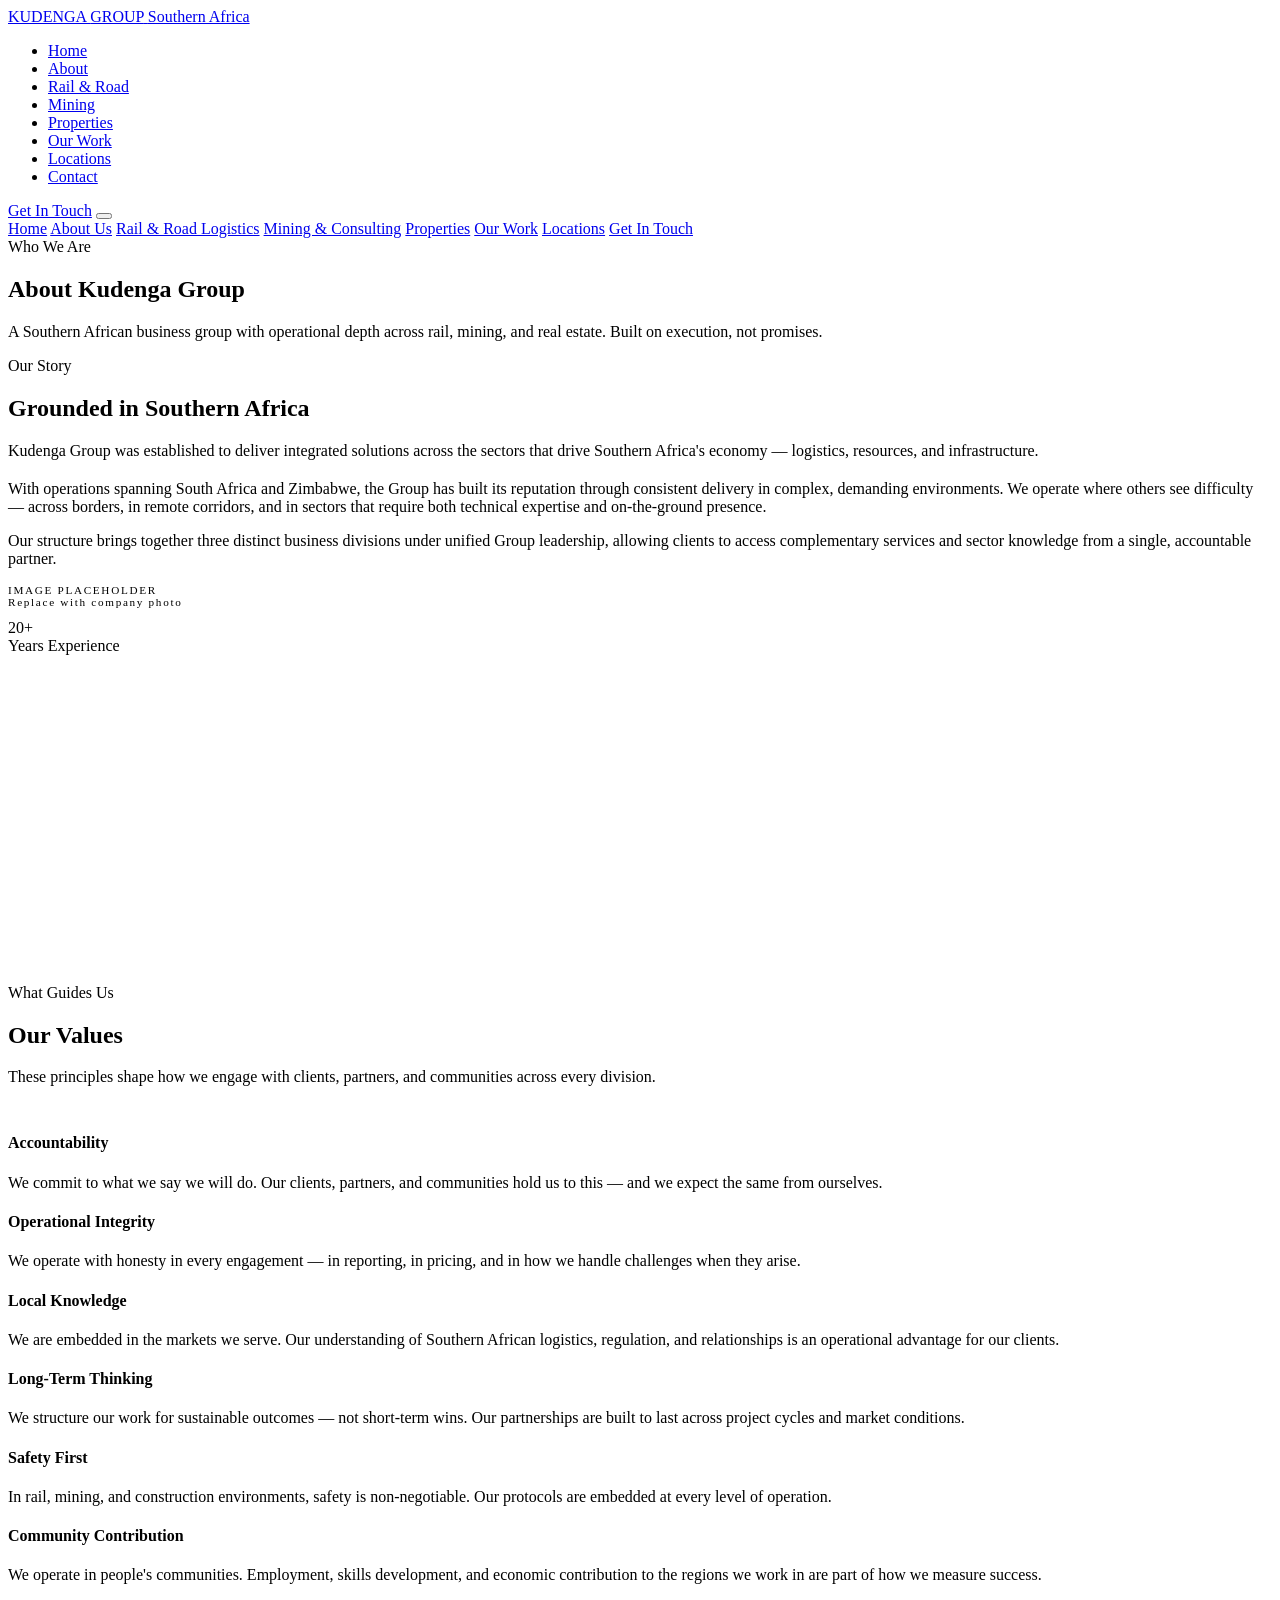
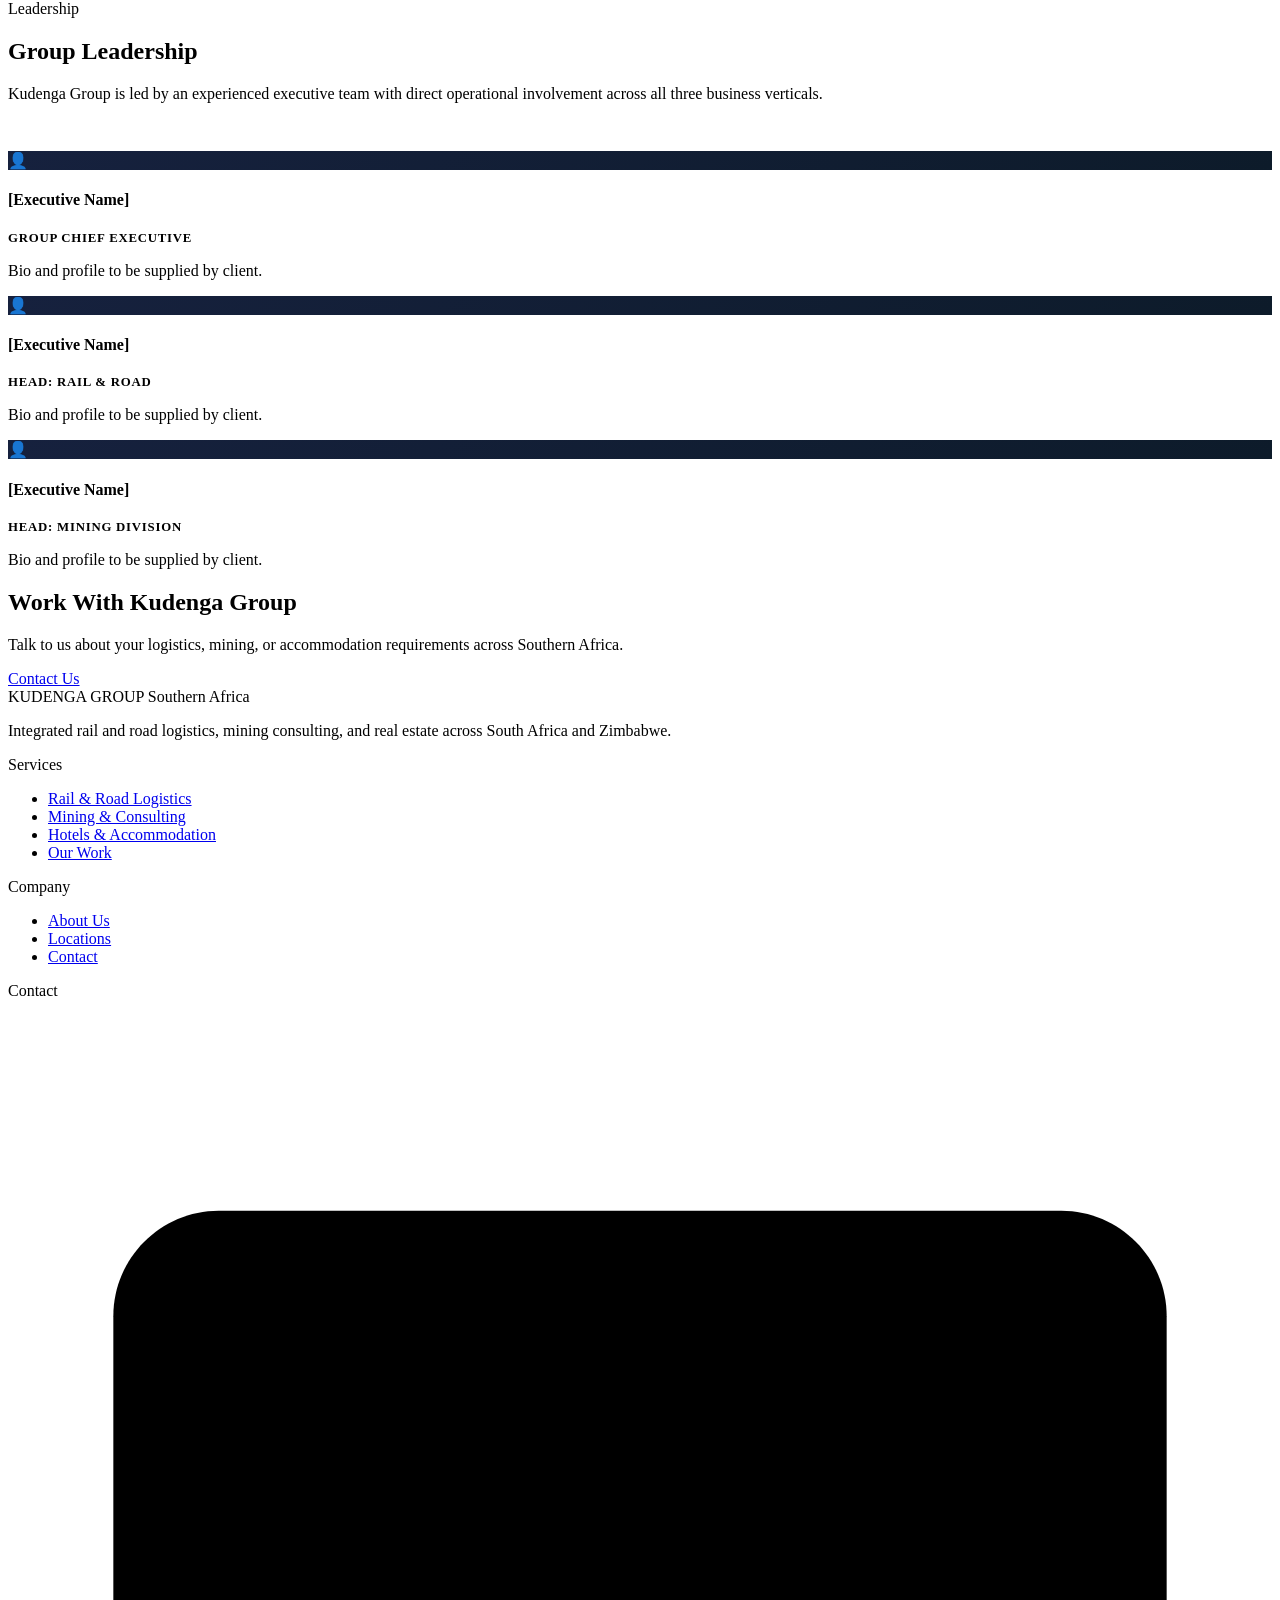
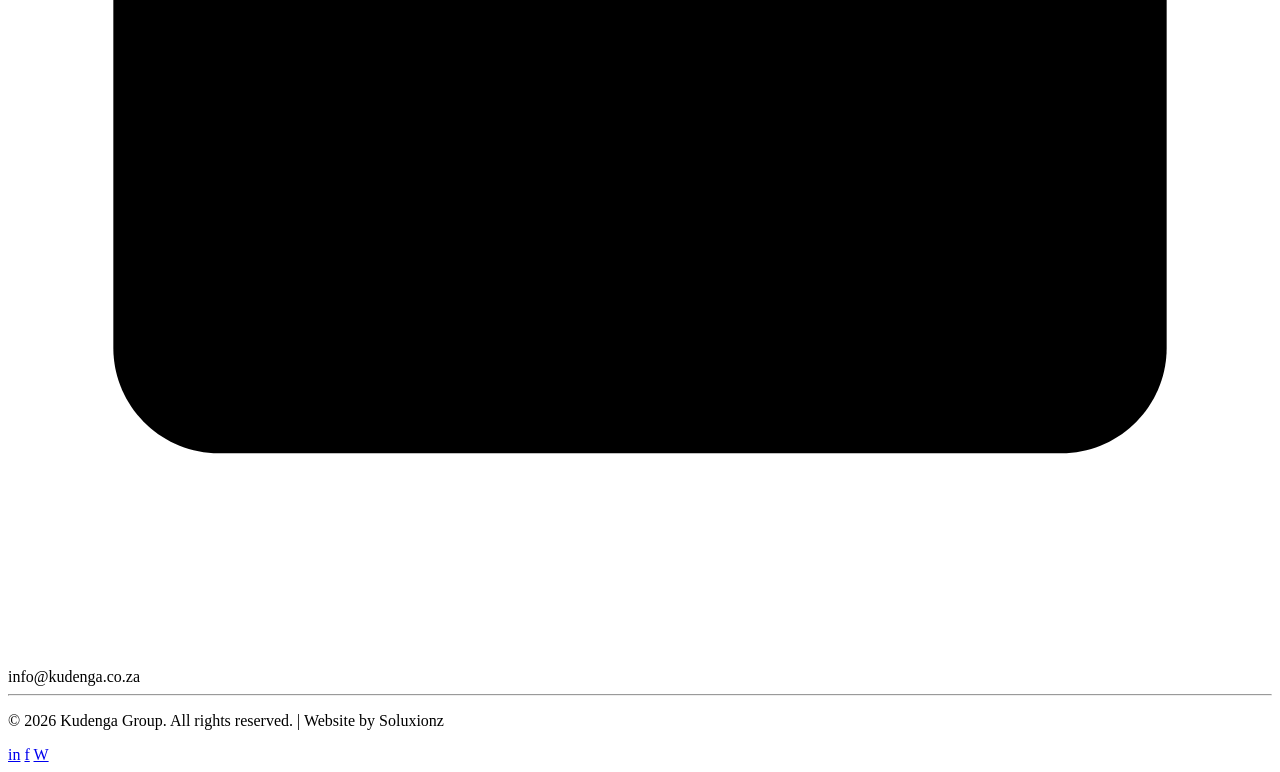
==== about.html @ 6212b82d "Add files via upload" ====
<!DOCTYPE html>
<html lang="en">
<head>
  <meta charset="UTF-8" />
  <meta name="viewport" content="width=device-width, initial-scale=1.0" />
  <meta name="description" content="About Kudenga Group — our history, leadership, values, and operational presence across Southern Africa." />
  <title>About Us | Kudenga Group</title>
  <link rel="preconnect" href="https://fonts.googleapis.com" />
  <link rel="preconnect" href="https://fonts.gstatic.com" crossorigin />
  <link href="https://fonts.googleapis.com/css2?family=Barlow+Condensed:wght@400;600;700;800&family=Inter:wght@400;500;600&display=swap" rel="stylesheet" />
  <link rel="stylesheet" href="css/style.css" />
  <link rel="icon" type="image/svg+xml" href="data:image/svg+xml,<svg xmlns='http://www.w3.org/2000/svg' viewBox='0 0 32 32'><rect width='32' height='32' fill='%231a1a2e'/><text y='24' x='4' font-size='22' fill='%23e8a020' font-family='Arial' font-weight='bold'>K</text></svg>" />
</head>
<body>

  <nav class="nav" role="navigation" aria-label="Main navigation">
    <div class="nav__inner">
      <a href="index.html" class="nav__logo">
        <span class="nav__logo-name">KUDENGA <span>GROUP</span></span>
        <span class="nav__logo-tag">Southern Africa</span>
      </a>
      <ul class="nav__links" role="list">
        <li><a href="index.html">Home</a></li>
        <li><a href="about.html">About</a></li>
        <li><a href="rail-road.html">Rail &amp; Road</a></li>
        <li><a href="mining.html">Mining</a></li>
        <li><a href="real-estate.html">Properties</a></li>
        <li><a href="projects.html">Our Work</a></li>
        <li><a href="locations.html">Locations</a></li>
        <li><a href="contact.html">Contact</a></li>
      </ul>
      <a href="contact.html" class="btn btn--primary nav__cta">Get In Touch</a>
      <button class="nav__hamburger" aria-label="Open menu" aria-expanded="false">
        <span></span><span></span><span></span>
      </button>
    </div>
  </nav>
  <div class="nav__mobile" role="dialog">
    <a href="index.html">Home</a>
    <a href="about.html">About Us</a>
    <a href="rail-road.html">Rail &amp; Road Logistics</a>
    <a href="mining.html">Mining &amp; Consulting</a>
    <a href="real-estate.html">Properties</a>
    <a href="projects.html">Our Work</a>
    <a href="locations.html">Locations</a>
    <a href="contact.html" class="btn btn--primary">Get In Touch</a>
  </div>

  <main id="main">

    <section class="page-hero" aria-labelledby="page-title">
      <div class="container">
        <span class="eyebrow">Who We Are</span>
        <h1 id="page-title">About Kudenga Group</h1>
        <span class="accent-line"></span>
        <p class="lead">A Southern African business group with operational depth across rail, mining, and real estate. Built on execution, not promises.</p>
      </div>
    </section>

    <!-- Overview -->
    <section class="section section--dark" aria-labelledby="overview-heading">
      <div class="container">
        <div class="grid-2">
          <div class="fade-up">
            <span class="eyebrow">Our Story</span>
            <h2 id="overview-heading">Grounded in Southern Africa</h2>
            <span class="accent-line"></span>
            <p class="lead">Kudenga Group was established to deliver integrated solutions across the sectors that drive Southern Africa's economy — logistics, resources, and infrastructure.</p>
            <p style="margin-top:20px;">With operations spanning South Africa and Zimbabwe, the Group has built its reputation through consistent delivery in complex, demanding environments. We operate where others see difficulty — across borders, in remote corridors, and in sectors that require both technical expertise and on-the-ground presence.</p>
            <p style="margin-top:16px;">Our structure brings together three distinct business divisions under unified Group leadership, allowing clients to access complementary services and sector knowledge from a single, accountable partner.</p>
          </div>
          <div class="about-strip__visual fade-up" style="height:400px;">
            <div class="about-strip__placeholder">
              <p style="font-size:0.7rem;letter-spacing:0.15em;color:var(--grey-dark);">IMAGE PLACEHOLDER<br/>Replace with company photo</p>
            </div>
            <div class="about-strip__badge">
              <div class="about-strip__badge-num">20+</div>
              <div class="about-strip__badge-text">Years Experience</div>
            </div>
          </div>
        </div>
      </div>
    </section>

    <!-- Values -->
    <section class="section section--steel" aria-labelledby="values-heading">
      <div class="container">
        <div class="section-header section-header--center fade-up">
          <span class="eyebrow">What Guides Us</span>
          <h2 id="values-heading">Our Values</h2>
          <span class="accent-line"></span>
          <p class="lead">These principles shape how we engage with clients, partners, and communities across every division.</p>
        </div>
        <div class="grid-3" style="margin-top:48px;">
          <div class="service-item fade-up">
            <h4>Accountability</h4>
            <p>We commit to what we say we will do. Our clients, partners, and communities hold us to this — and we expect the same from ourselves.</p>
          </div>
          <div class="service-item fade-up">
            <h4>Operational Integrity</h4>
            <p>We operate with honesty in every engagement — in reporting, in pricing, and in how we handle challenges when they arise.</p>
          </div>
          <div class="service-item fade-up">
            <h4>Local Knowledge</h4>
            <p>We are embedded in the markets we serve. Our understanding of Southern African logistics, regulation, and relationships is an operational advantage for our clients.</p>
          </div>
          <div class="service-item fade-up">
            <h4>Long-Term Thinking</h4>
            <p>We structure our work for sustainable outcomes — not short-term wins. Our partnerships are built to last across project cycles and market conditions.</p>
          </div>
          <div class="service-item fade-up">
            <h4>Safety First</h4>
            <p>In rail, mining, and construction environments, safety is non-negotiable. Our protocols are embedded at every level of operation.</p>
          </div>
          <div class="service-item fade-up">
            <h4>Community Contribution</h4>
            <p>We operate in people's communities. Employment, skills development, and economic contribution to the regions we work in are part of how we measure success.</p>
          </div>
        </div>
      </div>
    </section>

    <!-- Leadership placeholder -->
    <section class="section section--dark" aria-labelledby="leadership-heading">
      <div class="container">
        <div class="section-header fade-up">
          <span class="eyebrow">Leadership</span>
          <h2 id="leadership-heading">Group Leadership</h2>
          <span class="accent-line"></span>
          <p class="lead">Kudenga Group is led by an experienced executive team with direct operational involvement across all three business verticals.</p>
        </div>
        <div class="grid-3" style="margin-top:48px;">
          <div class="project-card fade-up">
            <div class="project-card__img" style="background:linear-gradient(135deg,#16213e,#0d1b2a);">
              <div class="project-card__img-placeholder" aria-hidden="true">👤</div>
            </div>
            <div class="project-card__body">
              <h4>[Executive Name]</h4>
              <p style="color:var(--amber);font-size:0.8rem;font-weight:600;letter-spacing:0.06em;text-transform:uppercase;margin-bottom:8px;">Group Chief Executive</p>
              <p>Bio and profile to be supplied by client.</p>
            </div>
          </div>
          <div class="project-card fade-up">
            <div class="project-card__img" style="background:linear-gradient(135deg,#16213e,#0d1b2a);">
              <div class="project-card__img-placeholder" aria-hidden="true">👤</div>
            </div>
            <div class="project-card__body">
              <h4>[Executive Name]</h4>
              <p style="color:var(--amber);font-size:0.8rem;font-weight:600;letter-spacing:0.06em;text-transform:uppercase;margin-bottom:8px;">Head: Rail &amp; Road</p>
              <p>Bio and profile to be supplied by client.</p>
            </div>
          </div>
          <div class="project-card fade-up">
            <div class="project-card__img" style="background:linear-gradient(135deg,#16213e,#0d1b2a);">
              <div class="project-card__img-placeholder" aria-hidden="true">👤</div>
            </div>
            <div class="project-card__body">
              <h4>[Executive Name]</h4>
              <p style="color:var(--amber);font-size:0.8rem;font-weight:600;letter-spacing:0.06em;text-transform:uppercase;margin-bottom:8px;">Head: Mining Division</p>
              <p>Bio and profile to be supplied by client.</p>
            </div>
          </div>
        </div>
      </div>
    </section>

    <section class="cta-band">
      <div class="container">
        <h2>Work With Kudenga Group</h2>
        <p>Talk to us about your logistics, mining, or accommodation requirements across Southern Africa.</p>
        <a href="contact.html" class="btn btn--primary">Contact Us</a>
      </div>
    </section>

  </main>

  <footer class="footer">
    <div class="container">
      <div class="footer__grid">
        <div class="footer__brand">
          <div class="nav__logo">
            <span class="nav__logo-name">KUDENGA <span>GROUP</span></span>
            <span class="nav__logo-tag">Southern Africa</span>
          </div>
          <p>Integrated rail and road logistics, mining consulting, and real estate across South Africa and Zimbabwe.</p>
        </div>
        <div>
          <div class="footer__col-title">Services</div>
          <ul class="footer__links">
            <li><a href="rail-road.html">Rail &amp; Road Logistics</a></li>
            <li><a href="mining.html">Mining &amp; Consulting</a></li>
            <li><a href="real-estate.html">Hotels &amp; Accommodation</a></li>
            <li><a href="projects.html">Our Work</a></li>
          </ul>
        </div>
        <div>
          <div class="footer__col-title">Company</div>
          <ul class="footer__links">
            <li><a href="about.html">About Us</a></li>
            <li><a href="locations.html">Locations</a></li>
            <li><a href="contact.html">Contact</a></li>
          </ul>
        </div>
        <div>
          <div class="footer__col-title">Contact</div>
          <div class="footer__contact-item">
            <svg viewBox="0 0 24 24" aria-hidden="true"><path d="M4 4h16c1.1 0 2 .9 2 2v12c0 1.1-.9 2-2 2H4c-1.1 0-2-.9-2-2V6c0-1.1.9-2 2-2z"/><polyline points="22,6 12,13 2,6"/></svg>
            <span>info@kudenga.co.za</span>
          </div>
        </div>
      </div>
      <hr class="divider" />
      <div class="footer__bottom">
        <p class="footer__copy">&copy; 2026 <span>Kudenga Group</span>. All rights reserved. | Website by <span>Soluxionz</span></p>
        <div class="footer__social">
          <a href="#" aria-label="LinkedIn">in</a>
          <a href="#" aria-label="Facebook">f</a>
          <a href="#" aria-label="WhatsApp">W</a>
        </div>
      </div>
    </div>
  </footer>

  <style>.sr-only{position:absolute;width:1px;height:1px;padding:0;margin:-1px;overflow:hidden;clip:rect(0,0,0,0);border:0;}</style>
  <script src="js/main.js"></script>
</body>
</html>
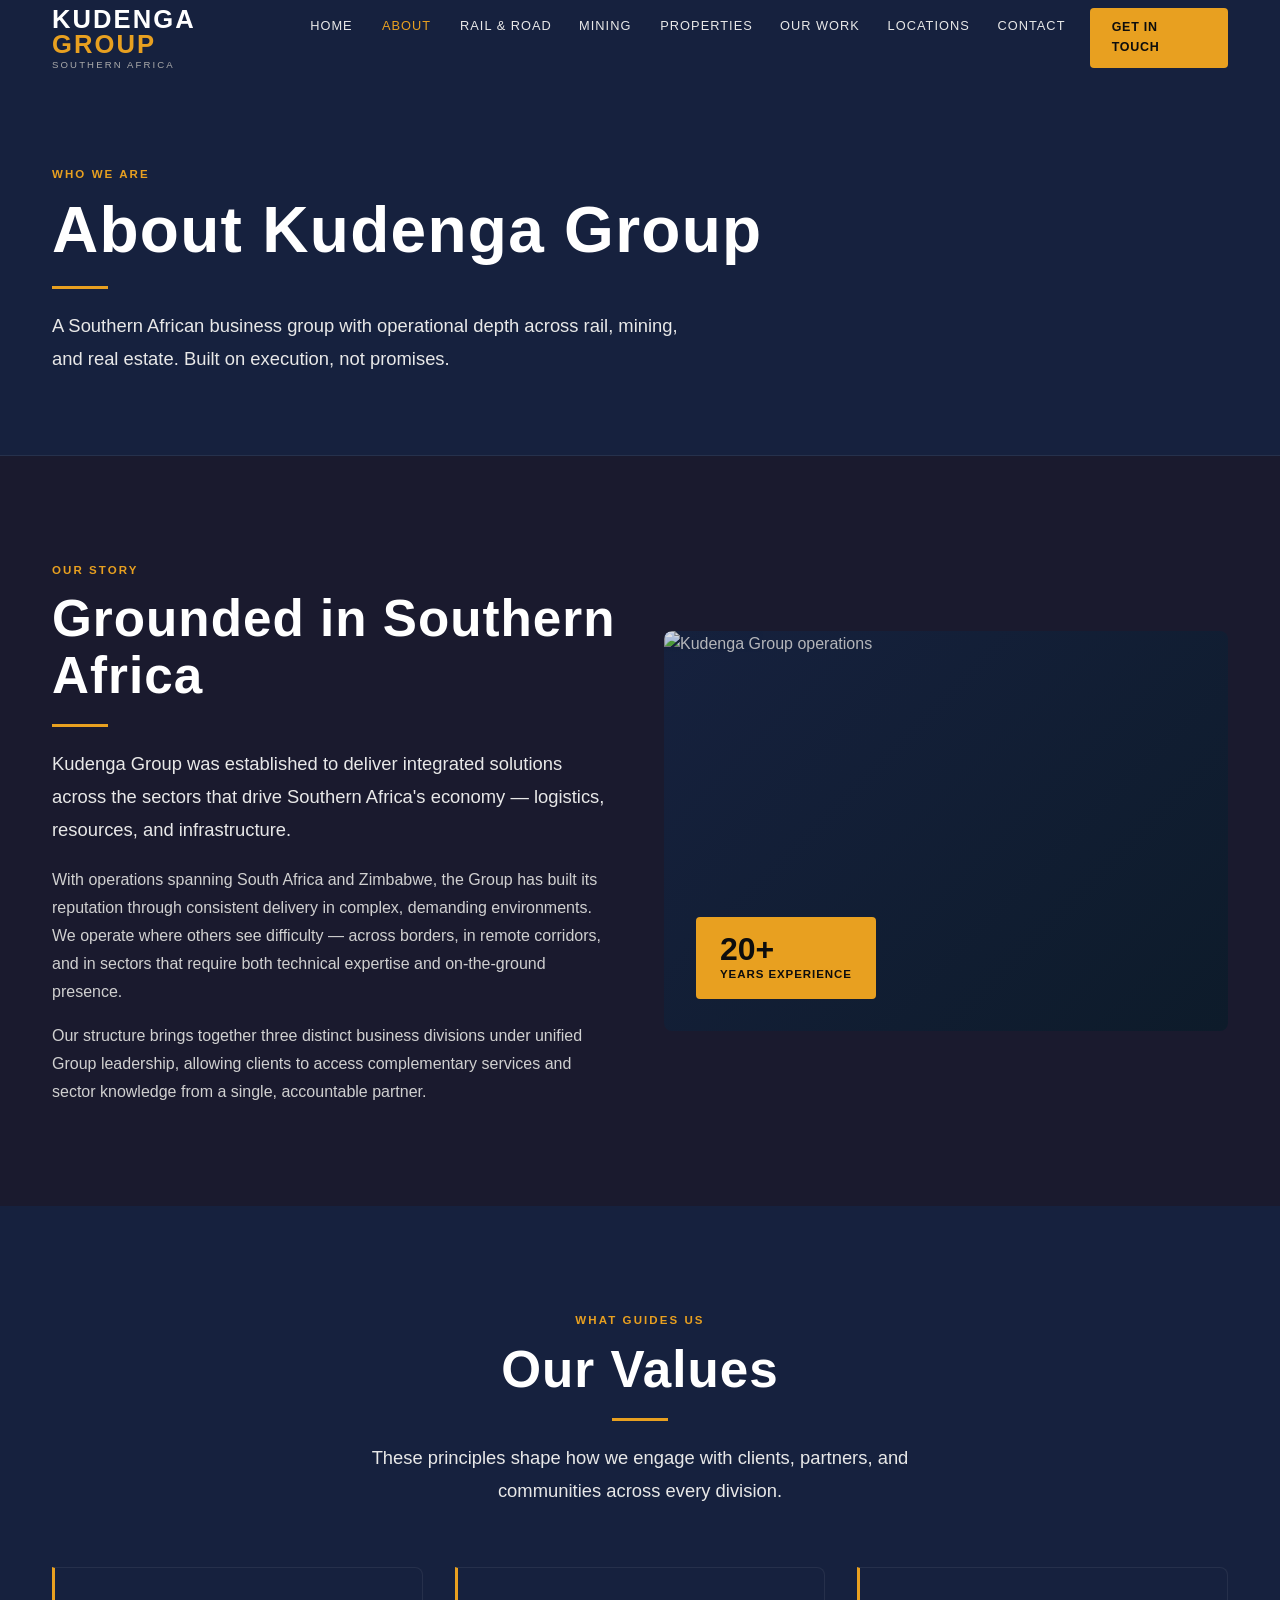
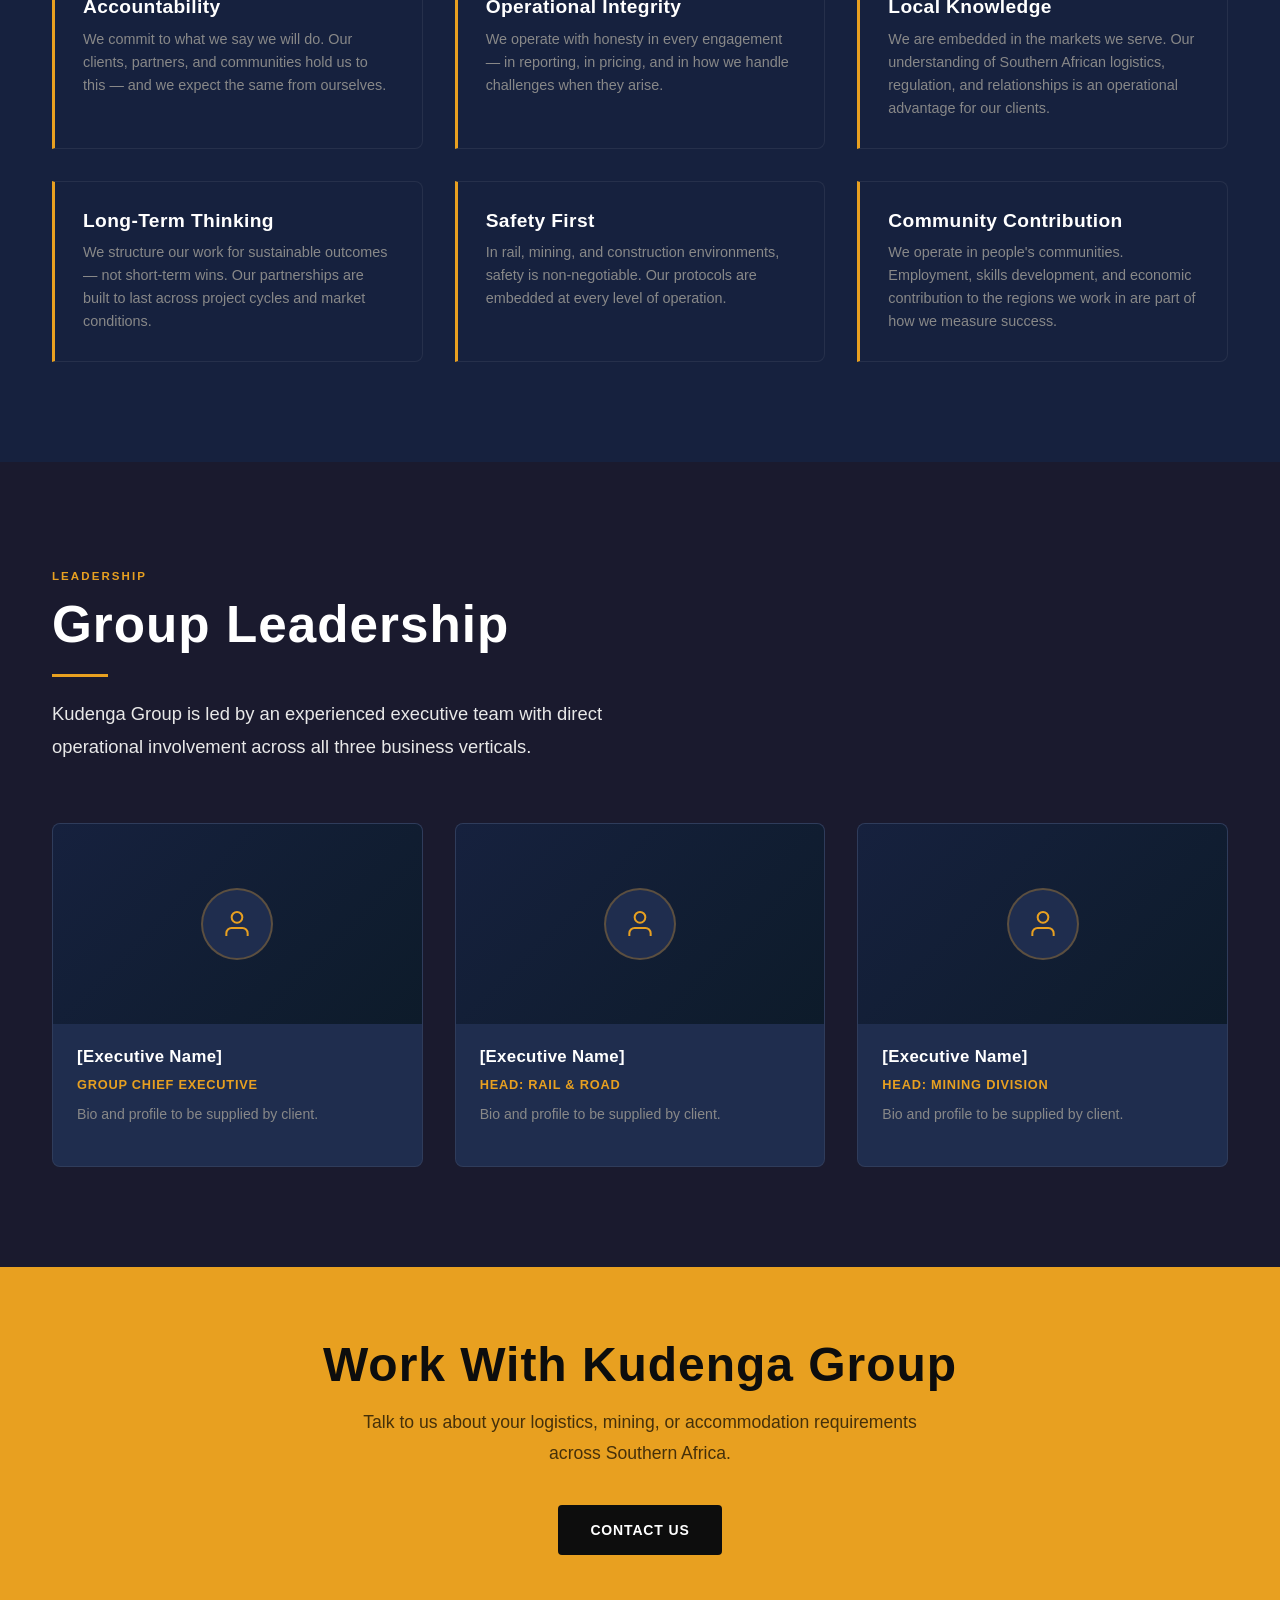
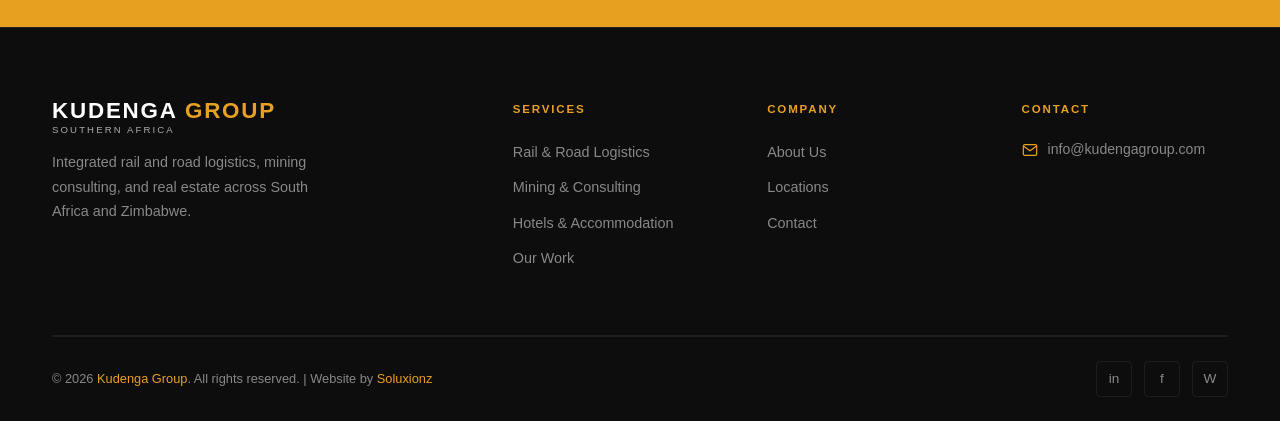
==== commit f2b8b46e: "Replace image placeholder and update contact email Updated contact email and replaced image placehol" ====
--- a/about.html
+++ b/about.html
@@ -70,9 +70,7 @@
             <p style="margin-top:16px;">Our structure brings together three distinct business divisions under unified Group leadership, allowing clients to access complementary services and sector knowledge from a single, accountable partner.</p>
           </div>
           <div class="about-strip__visual fade-up" style="height:400px;">
-            <div class="about-strip__placeholder">
-              <p style="font-size:0.7rem;letter-spacing:0.15em;color:var(--grey-dark);">IMAGE PLACEHOLDER<br/>Replace with company photo</p>
-            </div>
+            <img src="https://images.unsplash.com/photo-1586528116311-ad8dd3c8310d?w=900&q=80" alt="Kudenga Group operations" style="width:100%;height:100%;object-fit:cover;border-radius:var(--radius-lg);opacity:0.85;" loading="lazy"/>
             <div class="about-strip__badge">
               <div class="about-strip__badge-num">20+</div>
               <div class="about-strip__badge-text">Years Experience</div>
@@ -132,7 +130,7 @@
         <div class="grid-3" style="margin-top:48px;">
           <div class="project-card fade-up">
             <div class="project-card__img" style="background:linear-gradient(135deg,#16213e,#0d1b2a);">
-              <div class="project-card__img-placeholder" aria-hidden="true">👤</div>
+              <div style="width:72px;height:72px;border-radius:50%;background:var(--steel-light);border:2px solid var(--border-amber);display:flex;align-items:center;justify-content:center;margin:0 auto;"><svg width="32" height="32" viewBox="0 0 24 24" fill="none" stroke="var(--amber)" stroke-width="1.5"><path d="M20 21v-2a4 4 0 00-4-4H8a4 4 0 00-4 4v2"/><circle cx="12" cy="7" r="4"/></svg></div>
             </div>
             <div class="project-card__body">
               <h4>[Executive Name]</h4>
@@ -142,7 +140,7 @@
           </div>
           <div class="project-card fade-up">
             <div class="project-card__img" style="background:linear-gradient(135deg,#16213e,#0d1b2a);">
-              <div class="project-card__img-placeholder" aria-hidden="true">👤</div>
+              <div style="width:72px;height:72px;border-radius:50%;background:var(--steel-light);border:2px solid var(--border-amber);display:flex;align-items:center;justify-content:center;margin:0 auto;"><svg width="32" height="32" viewBox="0 0 24 24" fill="none" stroke="var(--amber)" stroke-width="1.5"><path d="M20 21v-2a4 4 0 00-4-4H8a4 4 0 00-4 4v2"/><circle cx="12" cy="7" r="4"/></svg></div>
             </div>
             <div class="project-card__body">
               <h4>[Executive Name]</h4>
@@ -152,7 +150,7 @@
           </div>
           <div class="project-card fade-up">
             <div class="project-card__img" style="background:linear-gradient(135deg,#16213e,#0d1b2a);">
-              <div class="project-card__img-placeholder" aria-hidden="true">👤</div>
+              <div style="width:72px;height:72px;border-radius:50%;background:var(--steel-light);border:2px solid var(--border-amber);display:flex;align-items:center;justify-content:center;margin:0 auto;"><svg width="32" height="32" viewBox="0 0 24 24" fill="none" stroke="var(--amber)" stroke-width="1.5"><path d="M20 21v-2a4 4 0 00-4-4H8a4 4 0 00-4 4v2"/><circle cx="12" cy="7" r="4"/></svg></div>
             </div>
             <div class="project-card__body">
               <h4>[Executive Name]</h4>
@@ -205,7 +203,7 @@
           <div class="footer__col-title">Contact</div>
           <div class="footer__contact-item">
             <svg viewBox="0 0 24 24" aria-hidden="true"><path d="M4 4h16c1.1 0 2 .9 2 2v12c0 1.1-.9 2-2 2H4c-1.1 0-2-.9-2-2V6c0-1.1.9-2 2-2z"/><polyline points="22,6 12,13 2,6"/></svg>
-            <span>info@kudenga.co.za</span>
+            <span>info@kudengagroup.com</span>
           </div>
         </div>
       </div>
--- a/css/style.css
+++ b/css/style.css
@@ -0,0 +1,1055 @@
+/* ============================================================
+   KUDENGA GROUP — DESIGN SYSTEM
+   Palette: Charcoal / Steel / Amber / Off-white
+   ============================================================ */
+
+:root {
+  --black:        #0d0d0d;
+  --charcoal:     #1a1a2e;
+  --steel:        #16213e;
+  --steel-light:  #1f2d4e;
+  --amber:        #e8a020;
+  --amber-dark:   #c4861a;
+  --amber-glow:   rgba(232, 160, 32, 0.12);
+  --offwhite:     #f4f4f4;
+  --white:        #ffffff;
+  --grey-light:   #e8e8e8;
+  --grey-mid:     #aaaaaa;
+  --grey-dark:    #555555;
+  --text-body:    #d0d0d0;
+  --text-muted:   #888888;
+  --border:       rgba(255,255,255,0.07);
+  --border-amber: rgba(232, 160, 32, 0.3);
+
+  --font-display: 'Barlow Condensed', sans-serif;
+  --font-body:    'Inter', sans-serif;
+
+  --nav-height:   76px;
+  --section-pad:  100px;
+  --radius:       4px;
+  --radius-lg:    8px;
+  --transition:   0.3s ease;
+  --shadow:       0 8px 32px rgba(0,0,0,0.4);
+  --shadow-amber: 0 4px 24px rgba(232,160,32,0.2);
+}
+
+/* ── RESET ─────────────────────────────────────────────── */
+*, *::before, *::after { box-sizing: border-box; margin: 0; padding: 0; }
+html { scroll-behavior: smooth; font-size: 16px; }
+body {
+  font-family: var(--font-body);
+  background: var(--charcoal);
+  color: var(--text-body);
+  line-height: 1.6;
+  overflow-x: hidden;
+}
+img { max-width: 100%; display: block; }
+a { text-decoration: none; color: inherit; }
+ul { list-style: none; }
+button { cursor: pointer; border: none; background: none; font-family: inherit; }
+
+/* ── TYPOGRAPHY ─────────────────────────────────────────── */
+h1, h2, h3, h4, h5 {
+  font-family: var(--font-display);
+  font-weight: 700;
+  line-height: 1.1;
+  letter-spacing: 0.02em;
+  color: var(--white);
+}
+h1 { font-size: clamp(2.8rem, 6vw, 5.5rem); }
+h2 { font-size: clamp(2rem, 4vw, 3.2rem); }
+h3 { font-size: clamp(1.4rem, 2.5vw, 2rem); }
+h4 { font-size: 1.2rem; }
+p  { font-size: 1rem; line-height: 1.75; color: var(--text-body); }
+
+.eyebrow {
+  display: inline-block;
+  font-family: var(--font-body);
+  font-size: 0.72rem;
+  font-weight: 600;
+  letter-spacing: 0.18em;
+  text-transform: uppercase;
+  color: var(--amber);
+  margin-bottom: 0.75rem;
+}
+.lead {
+  font-size: 1.15rem;
+  color: var(--grey-light);
+  max-width: 640px;
+  line-height: 1.8;
+}
+
+/* ── LAYOUT ─────────────────────────────────────────────── */
+.container {
+  width: 100%;
+  max-width: 1240px;
+  margin: 0 auto;
+  padding: 0 32px;
+}
+.container--wide { max-width: 1440px; }
+.section { padding: var(--section-pad) 0; }
+.section--dark  { background: var(--charcoal); }
+.section--steel { background: var(--steel); }
+.section--black { background: var(--black); }
+
+.grid-2 { display: grid; grid-template-columns: 1fr 1fr; gap: 48px; align-items: center; }
+.grid-3 { display: grid; grid-template-columns: repeat(3, 1fr); gap: 32px; }
+.grid-4 { display: grid; grid-template-columns: repeat(4, 1fr); gap: 24px; }
+
+/* ── SECTION HEADER ─────────────────────────────────────── */
+.section-header { margin-bottom: 60px; }
+.section-header--center { text-align: center; }
+.section-header--center .lead { margin: 0 auto; }
+.section-header h2 { margin-bottom: 16px; }
+.section-header .lead { margin-top: 12px; }
+
+/* ── AMBER ACCENT LINE ───────────────────────────────────── */
+.accent-line {
+  display: block;
+  width: 56px;
+  height: 3px;
+  background: var(--amber);
+  margin: 20px 0;
+}
+.section-header--center .accent-line { margin: 20px auto; }
+
+/* ── BUTTONS ─────────────────────────────────────────────── */
+.btn {
+  display: inline-flex;
+  align-items: center;
+  gap: 8px;
+  padding: 14px 32px;
+  font-family: var(--font-body);
+  font-size: 0.875rem;
+  font-weight: 600;
+  letter-spacing: 0.06em;
+  text-transform: uppercase;
+  border-radius: var(--radius);
+  transition: all var(--transition);
+}
+.btn--primary {
+  background: var(--amber);
+  color: var(--black);
+}
+.btn--primary:hover {
+  background: var(--amber-dark);
+  transform: translateY(-2px);
+  box-shadow: var(--shadow-amber);
+}
+.btn--outline {
+  border: 1.5px solid var(--amber);
+  color: var(--amber);
+}
+.btn--outline:hover {
+  background: var(--amber);
+  color: var(--black);
+  transform: translateY(-2px);
+}
+.btn--ghost {
+  border: 1.5px solid var(--border);
+  color: var(--white);
+}
+.btn--ghost:hover {
+  border-color: var(--amber);
+  color: var(--amber);
+}
+
+/* ── NAVIGATION ──────────────────────────────────────────── */
+.nav {
+  position: fixed;
+  top: 0; left: 0; right: 0;
+  z-index: 1000;
+  height: var(--nav-height);
+  display: flex;
+  align-items: center;
+  transition: background var(--transition), box-shadow var(--transition);
+  background: transparent;
+}
+.nav.scrolled {
+  background: rgba(13, 13, 13, 0.97);
+  box-shadow: 0 2px 24px rgba(0,0,0,0.5);
+  backdrop-filter: blur(12px);
+}
+.nav__inner {
+  width: 100%;
+  max-width: 1240px;
+  margin: 0 auto;
+  padding: 0 32px;
+  display: flex;
+  align-items: center;
+  justify-content: space-between;
+}
+.nav__logo {
+  display: flex;
+  flex-direction: column;
+  line-height: 1;
+}
+.nav__logo-name {
+  font-family: var(--font-display);
+  font-size: 1.6rem;
+  font-weight: 700;
+  letter-spacing: 0.08em;
+  text-transform: uppercase;
+  color: var(--white);
+}
+.nav__logo-name span { color: var(--amber); }
+.nav__logo-tag {
+  font-size: 0.6rem;
+  letter-spacing: 0.22em;
+  text-transform: uppercase;
+  color: var(--grey-mid);
+  margin-top: 2px;
+}
+.nav__links {
+  display: flex;
+  align-items: center;
+  gap: 8px;
+}
+.nav__links a {
+  font-size: 0.8rem;
+  font-weight: 500;
+  letter-spacing: 0.08em;
+  text-transform: uppercase;
+  color: var(--grey-light);
+  padding: 8px 12px;
+  border-radius: var(--radius);
+  transition: color var(--transition);
+  position: relative;
+}
+.nav__links a::after {
+  content: '';
+  position: absolute;
+  bottom: 4px; left: 12px; right: 12px;
+  height: 1.5px;
+  background: var(--amber);
+  transform: scaleX(0);
+  transition: transform var(--transition);
+}
+.nav__links a:hover { color: var(--white); }
+.nav__links a:hover::after { transform: scaleX(1); }
+.nav__links a.active { color: var(--amber); }
+.nav__cta {
+  margin-left: 16px;
+  padding: 10px 22px;
+  font-size: 0.78rem;
+}
+.nav__hamburger {
+  display: none;
+  flex-direction: column;
+  gap: 5px;
+  padding: 8px;
+}
+.nav__hamburger span {
+  display: block;
+  width: 24px;
+  height: 2px;
+  background: var(--white);
+  transition: all var(--transition);
+  border-radius: 2px;
+}
+
+/* ── MOBILE NAV ──────────────────────────────────────────── */
+.nav__mobile {
+  display: none;
+  position: fixed;
+  top: var(--nav-height);
+  left: 0; right: 0;
+  background: rgba(10,10,20,0.98);
+  backdrop-filter: blur(16px);
+  padding: 24px 32px 40px;
+  z-index: 999;
+  border-top: 1px solid var(--border);
+  flex-direction: column;
+  gap: 4px;
+}
+.nav__mobile.open { display: flex; }
+.nav__mobile a {
+  font-size: 1rem;
+  font-weight: 500;
+  letter-spacing: 0.06em;
+  text-transform: uppercase;
+  color: var(--grey-light);
+  padding: 14px 0;
+  border-bottom: 1px solid var(--border);
+  transition: color var(--transition);
+}
+.nav__mobile a:hover { color: var(--amber); }
+.nav__mobile .btn {
+  margin-top: 20px;
+  width: 100%;
+  justify-content: center;
+}
+
+/* ── HERO ────────────────────────────────────────────────── */
+.hero {
+  position: relative;
+  height: 100vh;
+  min-height: 680px;
+  display: flex;
+  align-items: flex-end;
+  overflow: hidden;
+}
+.hero__slides {
+  position: absolute;
+  inset: 0;
+}
+.hero__slide {
+  position: absolute;
+  inset: 0;
+  background-size: cover;
+  background-position: center;
+  opacity: 0;
+  transition: opacity 1.2s ease;
+}
+.hero__slide.active { opacity: 1; }
+
+/* Placeholder gradient backgrounds until real images are added */
+.hero__slide:nth-child(1) {
+  background-image:
+    linear-gradient(160deg, rgba(13,13,13,0.3) 0%, rgba(13,13,13,0.6) 100%),
+    linear-gradient(135deg, #0d1b2a 0%, #1a3a5c 50%, #0d1b2a 100%);
+}
+.hero__slide:nth-child(2) {
+  background-image:
+    linear-gradient(160deg, rgba(13,13,13,0.3) 0%, rgba(13,13,13,0.6) 100%),
+    linear-gradient(135deg, #1a1a0d 0%, #3a2a0d 50%, #1a1a0d 100%);
+}
+.hero__slide:nth-child(3) {
+  background-image:
+    linear-gradient(160deg, rgba(13,13,13,0.3) 0%, rgba(13,13,13,0.6) 100%),
+    linear-gradient(135deg, #0d1a0d 0%, #1a3a1a 50%, #0d1a0d 100%);
+}
+
+.hero__overlay {
+  position: absolute;
+  inset: 0;
+  background: linear-gradient(
+    to top,
+    rgba(13,13,13,0.95) 0%,
+    rgba(13,13,13,0.5) 45%,
+    rgba(13,13,13,0.15) 100%
+  );
+}
+.hero__content {
+  position: relative;
+  z-index: 2;
+  width: 100%;
+  max-width: 1240px;
+  margin: 0 auto;
+  padding: 0 32px 80px;
+}
+.hero__label {
+  display: inline-flex;
+  align-items: center;
+  gap: 10px;
+  margin-bottom: 20px;
+}
+.hero__label-line {
+  width: 32px;
+  height: 2px;
+  background: var(--amber);
+}
+.hero__label span {
+  font-size: 0.72rem;
+  font-weight: 600;
+  letter-spacing: 0.2em;
+  text-transform: uppercase;
+  color: var(--amber);
+}
+.hero h1 {
+  max-width: 820px;
+  margin-bottom: 24px;
+  text-shadow: 0 2px 20px rgba(0,0,0,0.5);
+}
+.hero h1 em {
+  font-style: normal;
+  color: var(--amber);
+}
+.hero__sub {
+  font-size: 1.1rem;
+  color: var(--grey-light);
+  max-width: 560px;
+  margin-bottom: 40px;
+  line-height: 1.7;
+}
+.hero__actions {
+  display: flex;
+  gap: 16px;
+  flex-wrap: wrap;
+}
+.hero__indicators {
+  position: absolute;
+  bottom: 36px;
+  right: 48px;
+  display: flex;
+  gap: 8px;
+  z-index: 2;
+}
+.hero__dot {
+  width: 28px;
+  height: 3px;
+  background: rgba(255,255,255,0.25);
+  border-radius: 2px;
+  cursor: pointer;
+  transition: background var(--transition), width var(--transition);
+}
+.hero__dot.active {
+  background: var(--amber);
+  width: 44px;
+}
+.hero__scroll {
+  position: absolute;
+  bottom: 40px;
+  left: 50%;
+  transform: translateX(-50%);
+  z-index: 2;
+  display: flex;
+  flex-direction: column;
+  align-items: center;
+  gap: 8px;
+  color: var(--grey-mid);
+  font-size: 0.65rem;
+  letter-spacing: 0.15em;
+  text-transform: uppercase;
+}
+.hero__scroll-line {
+  width: 1px;
+  height: 40px;
+  background: linear-gradient(to bottom, var(--amber), transparent);
+  animation: scrollPulse 2s ease-in-out infinite;
+}
+@keyframes scrollPulse {
+  0%, 100% { opacity: 1; transform: scaleY(1); }
+  50% { opacity: 0.4; transform: scaleY(0.6); }
+}
+
+/* ── STATS BAR ───────────────────────────────────────────── */
+.stats-bar {
+  background: var(--amber);
+  padding: 0;
+}
+.stats-bar__inner {
+  display: grid;
+  grid-template-columns: repeat(4, 1fr);
+}
+.stats-bar__item {
+  padding: 28px 32px;
+  border-right: 1px solid rgba(0,0,0,0.12);
+  display: flex;
+  flex-direction: column;
+  align-items: center;
+  text-align: center;
+}
+.stats-bar__item:last-child { border-right: none; }
+.stats-bar__num {
+  font-family: var(--font-display);
+  font-size: 2.2rem;
+  font-weight: 700;
+  color: var(--black);
+  line-height: 1;
+}
+.stats-bar__label {
+  font-size: 0.72rem;
+  font-weight: 600;
+  letter-spacing: 0.1em;
+  text-transform: uppercase;
+  color: rgba(0,0,0,0.65);
+  margin-top: 4px;
+}
+
+/* ── VERTICALS STRIP ─────────────────────────────────────── */
+.verticals {
+  background: var(--steel);
+  padding: 0;
+  overflow: hidden;
+}
+.verticals__track {
+  display: grid;
+  grid-template-columns: repeat(3, 1fr);
+}
+.vertical-card {
+  position: relative;
+  height: 420px;
+  overflow: hidden;
+  cursor: pointer;
+}
+.vertical-card__bg {
+  position: absolute;
+  inset: 0;
+  transition: transform 0.6s ease;
+}
+.vertical-card:hover .vertical-card__bg { transform: scale(1.04); }
+
+.vertical-card:nth-child(1) .vertical-card__bg {
+  background: linear-gradient(135deg, #0a1628 0%, #1a3a5c 100%);
+}
+.vertical-card:nth-child(2) .vertical-card__bg {
+  background: linear-gradient(135deg, #1a1000 0%, #3d2800 100%);
+}
+.vertical-card:nth-child(3) .vertical-card__bg {
+  background: linear-gradient(135deg, #0a1a0a 0%, #1a3d1a 100%);
+}
+
+.vertical-card__overlay {
+  position: absolute;
+  inset: 0;
+  background: linear-gradient(to top, rgba(0,0,0,0.85) 0%, rgba(0,0,0,0.1) 60%);
+}
+.vertical-card__icon {
+  position: absolute;
+  top: 36px;
+  left: 36px;
+  width: 52px;
+  height: 52px;
+  border: 1.5px solid rgba(232,160,32,0.4);
+  border-radius: var(--radius);
+  display: flex;
+  align-items: center;
+  justify-content: center;
+  font-size: 1.5rem;
+  transition: border-color var(--transition), background var(--transition);
+}
+.vertical-card:hover .vertical-card__icon {
+  border-color: var(--amber);
+  background: var(--amber-glow);
+}
+.vertical-card__content {
+  position: absolute;
+  bottom: 0;
+  left: 0; right: 0;
+  padding: 36px;
+  transform: translateY(0);
+  transition: transform var(--transition);
+}
+.vertical-card__tag {
+  font-size: 0.65rem;
+  font-weight: 600;
+  letter-spacing: 0.18em;
+  text-transform: uppercase;
+  color: var(--amber);
+  margin-bottom: 10px;
+  display: block;
+}
+.vertical-card h3 {
+  font-size: 1.5rem;
+  margin-bottom: 12px;
+  color: var(--white);
+}
+.vertical-card p {
+  font-size: 0.9rem;
+  color: rgba(255,255,255,0.7);
+  line-height: 1.6;
+  margin-bottom: 20px;
+}
+.vertical-card__link {
+  display: inline-flex;
+  align-items: center;
+  gap: 8px;
+  font-size: 0.8rem;
+  font-weight: 600;
+  letter-spacing: 0.08em;
+  text-transform: uppercase;
+  color: var(--amber);
+  transition: gap var(--transition);
+}
+.vertical-card:hover .vertical-card__link { gap: 14px; }
+.vertical-card__link svg {
+  width: 16px;
+  height: 16px;
+  fill: none;
+  stroke: currentColor;
+  stroke-width: 2;
+}
+
+/* ── ABOUT STRIP ─────────────────────────────────────────── */
+.about-strip {
+  background: var(--charcoal);
+  padding: var(--section-pad) 0;
+}
+.about-strip__text h2 { margin-bottom: 8px; }
+.about-strip__text .lead { margin-top: 16px; margin-bottom: 32px; }
+.about-strip__visual {
+  position: relative;
+  height: 480px;
+  background: linear-gradient(135deg, #16213e 0%, #0d1b2a 100%);
+  border-radius: var(--radius-lg);
+  overflow: hidden;
+  display: flex;
+  align-items: center;
+  justify-content: center;
+}
+.about-strip__placeholder {
+  font-family: var(--font-display);
+  font-size: 0.75rem;
+  letter-spacing: 0.15em;
+  text-transform: uppercase;
+  color: var(--grey-dark);
+  text-align: center;
+}
+.about-strip__badge {
+  position: absolute;
+  bottom: 32px;
+  left: 32px;
+  background: var(--amber);
+  color: var(--black);
+  padding: 16px 24px;
+  border-radius: var(--radius);
+}
+.about-strip__badge-num {
+  font-family: var(--font-display);
+  font-size: 2rem;
+  font-weight: 700;
+  line-height: 1;
+}
+.about-strip__badge-text {
+  font-size: 0.72rem;
+  font-weight: 600;
+  letter-spacing: 0.08em;
+  text-transform: uppercase;
+}
+.checklist {
+  display: flex;
+  flex-direction: column;
+  gap: 14px;
+  margin-bottom: 36px;
+}
+.checklist__item {
+  display: flex;
+  align-items: flex-start;
+  gap: 14px;
+}
+.checklist__icon {
+  width: 22px;
+  height: 22px;
+  min-width: 22px;
+  border-radius: 50%;
+  background: var(--amber-glow);
+  border: 1.5px solid var(--amber);
+  display: flex;
+  align-items: center;
+  justify-content: center;
+  margin-top: 2px;
+}
+.checklist__icon svg {
+  width: 11px;
+  height: 11px;
+  fill: none;
+  stroke: var(--amber);
+  stroke-width: 2.5;
+}
+.checklist__text {
+  font-size: 0.95rem;
+  color: var(--text-body);
+  line-height: 1.5;
+}
+
+/* ── PROJECTS PREVIEW ────────────────────────────────────── */
+.projects-preview {
+  background: var(--steel);
+  padding: var(--section-pad) 0;
+}
+.project-card {
+  background: var(--steel-light);
+  border: 1px solid var(--border);
+  border-radius: var(--radius-lg);
+  overflow: hidden;
+  transition: transform var(--transition), box-shadow var(--transition), border-color var(--transition);
+}
+.project-card:hover {
+  transform: translateY(-6px);
+  box-shadow: var(--shadow);
+  border-color: var(--border-amber);
+}
+.project-card__img {
+  height: 200px;
+  background: linear-gradient(135deg, #0d1b2a 0%, #1a3a5c 100%);
+  display: flex;
+  align-items: center;
+  justify-content: center;
+  position: relative;
+  overflow: hidden;
+}
+.project-card__img-placeholder {
+  font-size: 2.5rem;
+  opacity: 0.3;
+}
+.project-card__sector {
+  position: absolute;
+  top: 16px;
+  left: 16px;
+  background: var(--amber);
+  color: var(--black);
+  font-size: 0.65rem;
+  font-weight: 700;
+  letter-spacing: 0.1em;
+  text-transform: uppercase;
+  padding: 4px 10px;
+  border-radius: 2px;
+}
+.project-card__body { padding: 24px; }
+.project-card__body h4 {
+  font-size: 1.05rem;
+  margin-bottom: 8px;
+  color: var(--white);
+}
+.project-card__body p {
+  font-size: 0.88rem;
+  color: var(--text-muted);
+  line-height: 1.6;
+  margin-bottom: 16px;
+}
+.project-card__meta {
+  display: flex;
+  gap: 16px;
+  flex-wrap: wrap;
+}
+.project-card__tag {
+  font-size: 0.72rem;
+  font-weight: 500;
+  letter-spacing: 0.06em;
+  color: var(--amber);
+  background: var(--amber-glow);
+  padding: 4px 10px;
+  border-radius: 2px;
+  border: 1px solid var(--border-amber);
+}
+
+/* ── LOCATIONS STRIP ─────────────────────────────────────── */
+.locations-strip {
+  background: var(--charcoal);
+  padding: var(--section-pad) 0;
+}
+.locations-grid {
+  display: grid;
+  grid-template-columns: repeat(2, 1fr);
+  gap: 24px;
+  margin-top: 48px;
+}
+.location-card {
+  background: var(--steel);
+  border: 1px solid var(--border);
+  border-radius: var(--radius-lg);
+  padding: 28px;
+  display: flex;
+  gap: 20px;
+  align-items: flex-start;
+  transition: border-color var(--transition);
+}
+.location-card:hover { border-color: var(--border-amber); }
+.location-card__flag {
+  font-size: 2rem;
+  line-height: 1;
+  min-width: 40px;
+}
+.location-card__country {
+  font-size: 0.65rem;
+  font-weight: 700;
+  letter-spacing: 0.15em;
+  text-transform: uppercase;
+  color: var(--amber);
+  margin-bottom: 4px;
+}
+.location-card h4 {
+  font-size: 1.05rem;
+  color: var(--white);
+  margin-bottom: 6px;
+}
+.location-card p {
+  font-size: 0.85rem;
+  color: var(--text-muted);
+  line-height: 1.5;
+}
+
+/* ── CTA BAND ────────────────────────────────────────────── */
+.cta-band {
+  background: var(--amber);
+  padding: 72px 0;
+  text-align: center;
+}
+.cta-band h2 {
+  color: var(--black);
+  font-size: clamp(2rem, 4vw, 3rem);
+  margin-bottom: 16px;
+}
+.cta-band p {
+  color: rgba(0,0,0,0.7);
+  font-size: 1.1rem;
+  max-width: 560px;
+  margin: 0 auto 36px;
+}
+.cta-band .btn--primary {
+  background: var(--black);
+  color: var(--white);
+}
+.cta-band .btn--primary:hover {
+  background: var(--charcoal);
+  box-shadow: 0 8px 24px rgba(0,0,0,0.3);
+}
+
+/* ── FOOTER ──────────────────────────────────────────────── */
+.footer {
+  background: var(--black);
+  padding: 72px 0 0;
+  border-top: 1px solid var(--border);
+}
+.footer__grid {
+  display: grid;
+  grid-template-columns: 2fr 1fr 1fr 1fr;
+  gap: 48px;
+  padding-bottom: 64px;
+}
+.footer__brand .nav__logo-name { font-size: 1.4rem; }
+.footer__brand p {
+  font-size: 0.9rem;
+  color: var(--text-muted);
+  margin-top: 16px;
+  line-height: 1.7;
+  max-width: 280px;
+}
+.footer__col-title {
+  font-family: var(--font-body);
+  font-size: 0.72rem;
+  font-weight: 700;
+  letter-spacing: 0.16em;
+  text-transform: uppercase;
+  color: var(--amber);
+  margin-bottom: 20px;
+}
+.footer__links {
+  display: flex;
+  flex-direction: column;
+  gap: 10px;
+}
+.footer__links a {
+  font-size: 0.9rem;
+  color: var(--text-muted);
+  transition: color var(--transition);
+}
+.footer__links a:hover { color: var(--white); }
+.footer__contact-item {
+  display: flex;
+  gap: 10px;
+  align-items: flex-start;
+  margin-bottom: 12px;
+}
+.footer__contact-item svg {
+  width: 16px;
+  height: 16px;
+  min-width: 16px;
+  fill: none;
+  stroke: var(--amber);
+  stroke-width: 1.8;
+  margin-top: 3px;
+}
+.footer__contact-item span {
+  font-size: 0.88rem;
+  color: var(--text-muted);
+  line-height: 1.5;
+}
+.footer__bottom {
+  border-top: 1px solid var(--border);
+  padding: 24px 0;
+  display: flex;
+  align-items: center;
+  justify-content: space-between;
+}
+.footer__copy {
+  font-size: 0.8rem;
+  color: var(--text-muted);
+}
+.footer__copy span { color: var(--amber); }
+.footer__social {
+  display: flex;
+  gap: 12px;
+}
+.footer__social a {
+  width: 36px;
+  height: 36px;
+  border: 1px solid var(--border);
+  border-radius: var(--radius);
+  display: flex;
+  align-items: center;
+  justify-content: center;
+  color: var(--text-muted);
+  font-size: 0.85rem;
+  transition: all var(--transition);
+}
+.footer__social a:hover {
+  border-color: var(--amber);
+  color: var(--amber);
+  background: var(--amber-glow);
+}
+
+/* ── PAGE HERO (inner pages) ─────────────────────────────── */
+.page-hero {
+  padding: 160px 0 80px;
+  background: var(--steel);
+  border-bottom: 1px solid var(--border);
+}
+.page-hero .eyebrow { margin-bottom: 12px; }
+.page-hero h1 { font-size: clamp(2.4rem, 5vw, 4rem); margin-bottom: 20px; }
+.page-hero .lead { max-width: 640px; }
+
+/* ── CONTENT BLOCKS ──────────────────────────────────────── */
+.content-block {
+  padding: var(--section-pad) 0;
+}
+.service-list {
+  display: grid;
+  grid-template-columns: repeat(2, 1fr);
+  gap: 24px;
+  margin-top: 48px;
+}
+.service-item {
+  background: var(--steel);
+  border: 1px solid var(--border);
+  border-left: 3px solid var(--amber);
+  border-radius: 0 var(--radius-lg) var(--radius-lg) 0;
+  padding: 28px;
+  transition: border-color var(--transition), transform var(--transition);
+}
+.service-item:hover {
+  transform: translateX(4px);
+  border-color: var(--amber);
+}
+.service-item h4 {
+  margin-bottom: 10px;
+  color: var(--white);
+}
+.service-item p {
+  font-size: 0.9rem;
+  color: var(--text-muted);
+  line-height: 1.6;
+}
+
+/* ── CONTACT FORM ────────────────────────────────────────── */
+.contact-grid {
+  display: grid;
+  grid-template-columns: 1fr 1.4fr;
+  gap: 64px;
+  align-items: start;
+}
+.form-group {
+  margin-bottom: 20px;
+}
+.form-group label {
+  display: block;
+  font-size: 0.78rem;
+  font-weight: 600;
+  letter-spacing: 0.1em;
+  text-transform: uppercase;
+  color: var(--grey-mid);
+  margin-bottom: 8px;
+}
+.form-group input,
+.form-group select,
+.form-group textarea {
+  width: 100%;
+  background: var(--steel);
+  border: 1px solid var(--border);
+  border-radius: var(--radius);
+  padding: 14px 16px;
+  font-family: var(--font-body);
+  font-size: 0.95rem;
+  color: var(--white);
+  transition: border-color var(--transition);
+  outline: none;
+}
+.form-group input:focus,
+.form-group select:focus,
+.form-group textarea:focus {
+  border-color: var(--amber);
+}
+.form-group textarea { resize: vertical; min-height: 140px; }
+.form-row { display: grid; grid-template-columns: 1fr 1fr; gap: 16px; }
+.whatsapp-btn {
+  display: inline-flex;
+  align-items: center;
+  gap: 10px;
+  background: #25D366;
+  color: var(--white);
+  font-weight: 600;
+  font-size: 0.9rem;
+  padding: 14px 24px;
+  border-radius: var(--radius);
+  margin-top: 12px;
+  transition: background var(--transition), transform var(--transition);
+  width: 100%;
+  justify-content: center;
+}
+.whatsapp-btn:hover {
+  background: #1ebe5c;
+  transform: translateY(-2px);
+}
+
+/* ── DIVIDER ─────────────────────────────────────────────── */
+.divider {
+  border: none;
+  border-top: 1px solid var(--border);
+  margin: 0;
+}
+
+/* ── UTILITY ─────────────────────────────────────────────── */
+.text-amber { color: var(--amber); }
+.text-muted { color: var(--text-muted); }
+.text-center { text-align: center; }
+.mb-0 { margin-bottom: 0; }
+.mt-0 { margin-top: 0; }
+.mt-32 { margin-top: 32px; }
+.mt-48 { margin-top: 48px; }
+
+/* ── ANIMATIONS ──────────────────────────────────────────── */
+.fade-up {
+  opacity: 0;
+  transform: translateY(28px);
+  transition: opacity 0.6s ease, transform 0.6s ease;
+}
+.fade-up.visible {
+  opacity: 1;
+  transform: translateY(0);
+}
+.fade-up:nth-child(2) { transition-delay: 0.1s; }
+.fade-up:nth-child(3) { transition-delay: 0.2s; }
+.fade-up:nth-child(4) { transition-delay: 0.3s; }
+
+/* ── RESPONSIVE ──────────────────────────────────────────── */
+@media (max-width: 1024px) {
+  .grid-4 { grid-template-columns: repeat(2, 1fr); }
+  .footer__grid { grid-template-columns: 1fr 1fr; }
+  .stats-bar__inner { grid-template-columns: repeat(2, 1fr); }
+  .stats-bar__item:nth-child(2) { border-right: none; }
+}
+
+@media (max-width: 768px) {
+  :root { --section-pad: 64px; }
+  .nav__links { display: none; }
+  .nav__cta { display: none; }
+  .nav__hamburger { display: flex; }
+  .grid-2 { grid-template-columns: 1fr; }
+  .grid-3 { grid-template-columns: 1fr; }
+  .verticals__track { grid-template-columns: 1fr; }
+  .vertical-card { height: 320px; }
+  .locations-grid { grid-template-columns: 1fr; }
+  .service-list { grid-template-columns: 1fr; }
+  .contact-grid { grid-template-columns: 1fr; }
+  .footer__grid { grid-template-columns: 1fr; gap: 32px; }
+  .footer__bottom { flex-direction: column; gap: 16px; text-align: center; }
+  .hero__indicators { right: 24px; }
+  .stats-bar__inner { grid-template-columns: repeat(2, 1fr); }
+  .form-row { grid-template-columns: 1fr; }
+  .hero__actions { flex-direction: column; }
+  .hero__actions .btn { width: 100%; justify-content: center; }
+}
+
+@media (max-width: 480px) {
+  .container { padding: 0 20px; }
+  .stats-bar__inner { grid-template-columns: 1fr 1fr; }
+  .stats-bar__item { padding: 20px 16px; }
+  .stats-bar__num { font-size: 1.8rem; }
+}
+
+/* ── SCROLLBAR ───────────────────────────────────────────── */
+::-webkit-scrollbar { width: 6px; }
+::-webkit-scrollbar-track { background: var(--black); }
+::-webkit-scrollbar-thumb { background: var(--steel-light); border-radius: 3px; }
+::-webkit-scrollbar-thumb:hover { background: var(--amber); }
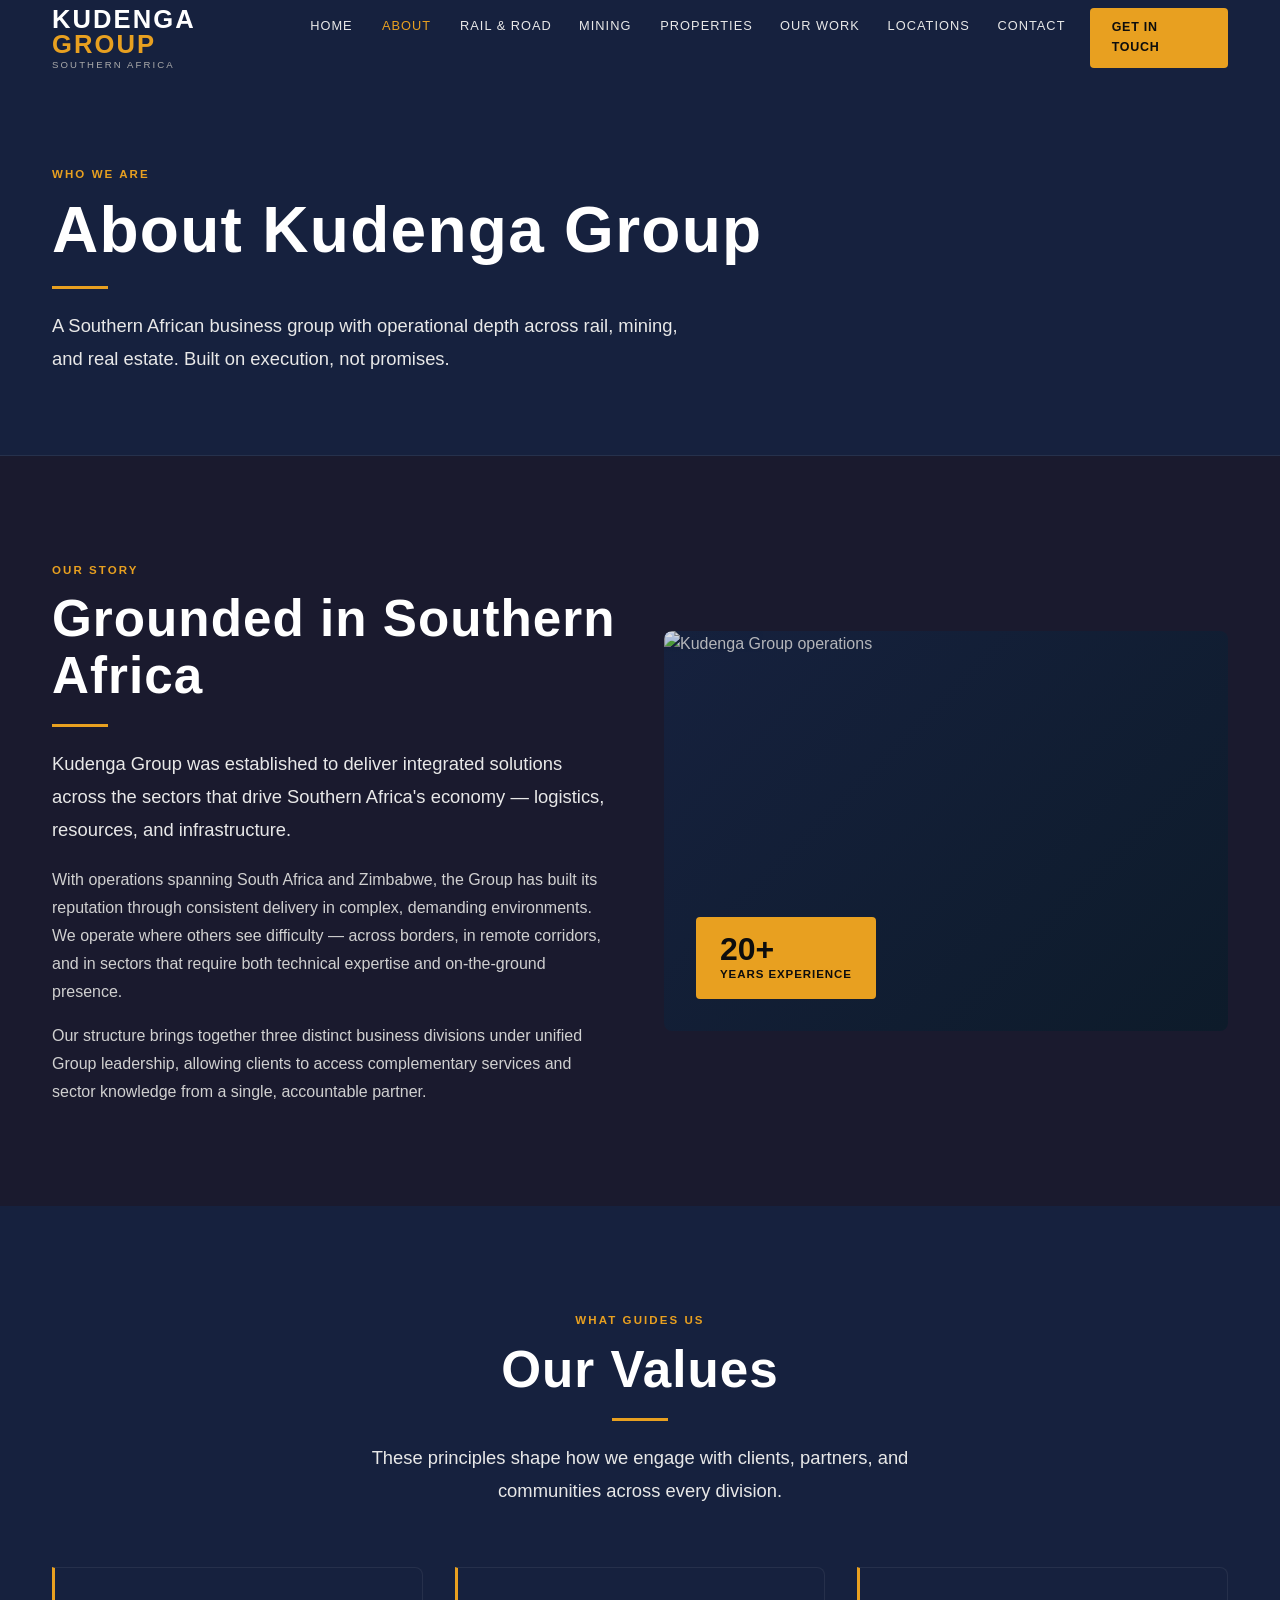
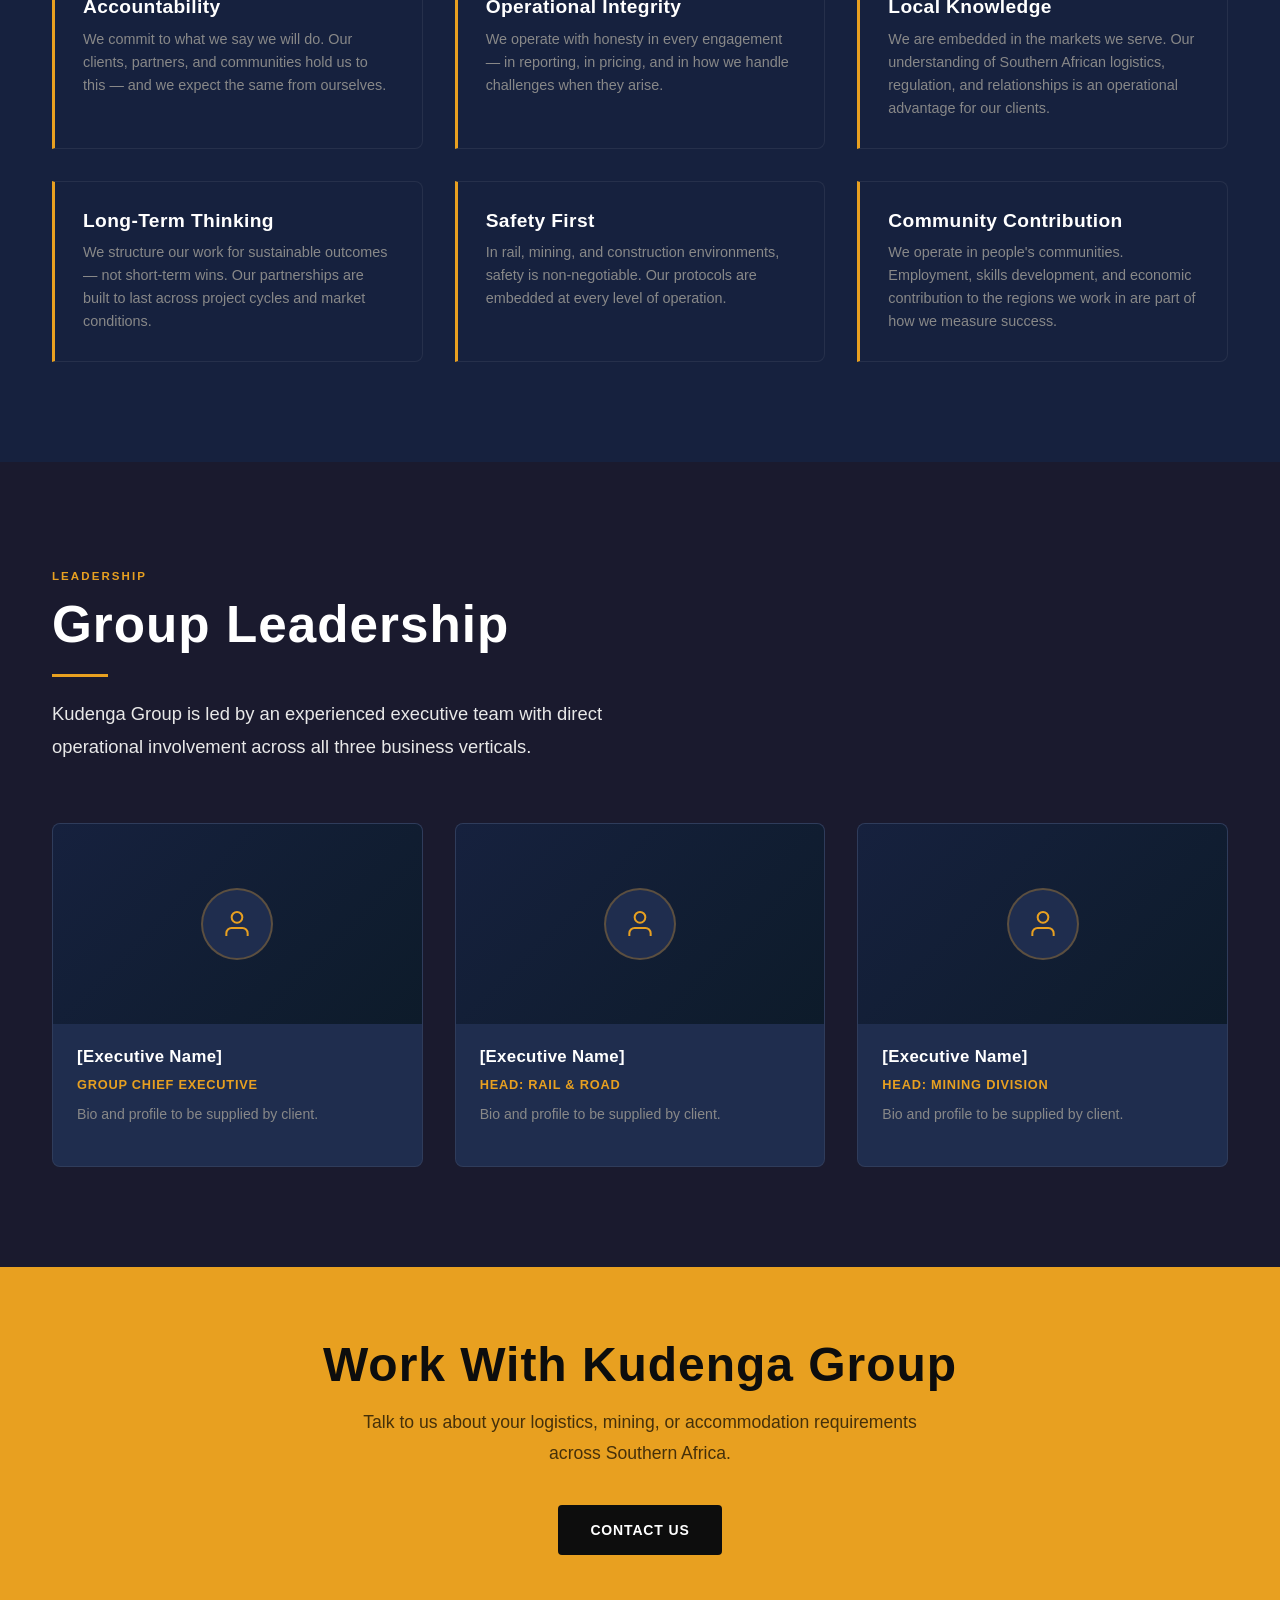
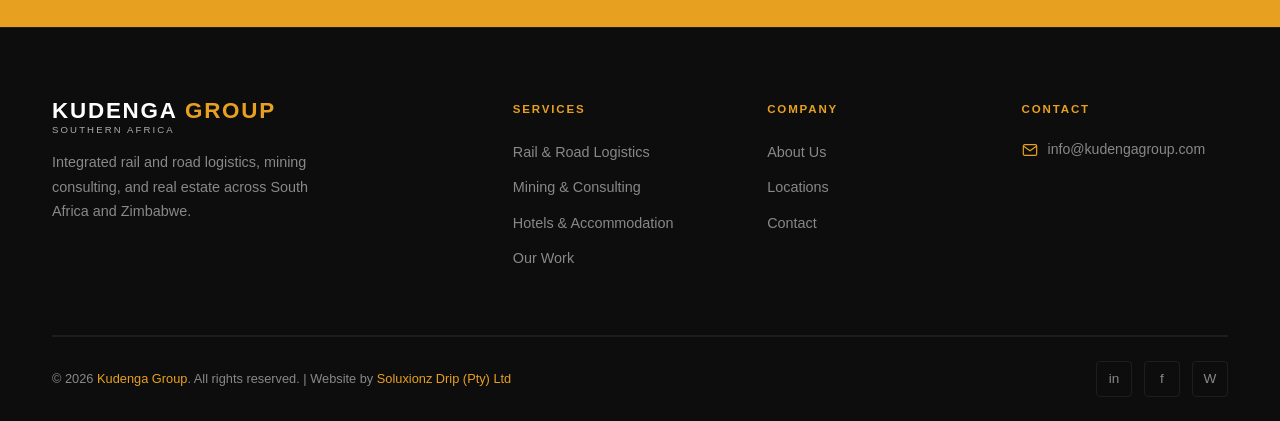
==== commit de6e238e: "Update footer copyright notice with company name" ====
--- a/about.html
+++ b/about.html
@@ -209,7 +209,7 @@
       </div>
       <hr class="divider" />
       <div class="footer__bottom">
-        <p class="footer__copy">&copy; 2026 <span>Kudenga Group</span>. All rights reserved. | Website by <span>Soluxionz</span></p>
+        <p class="footer__copy">&copy; 2026 <span>Kudenga Group</span>. All rights reserved. | Website by <span>Soluxionz Drip (Pty) Ltd</span></p>
         <div class="footer__social">
           <a href="#" aria-label="LinkedIn">in</a>
           <a href="#" aria-label="Facebook">f</a>
